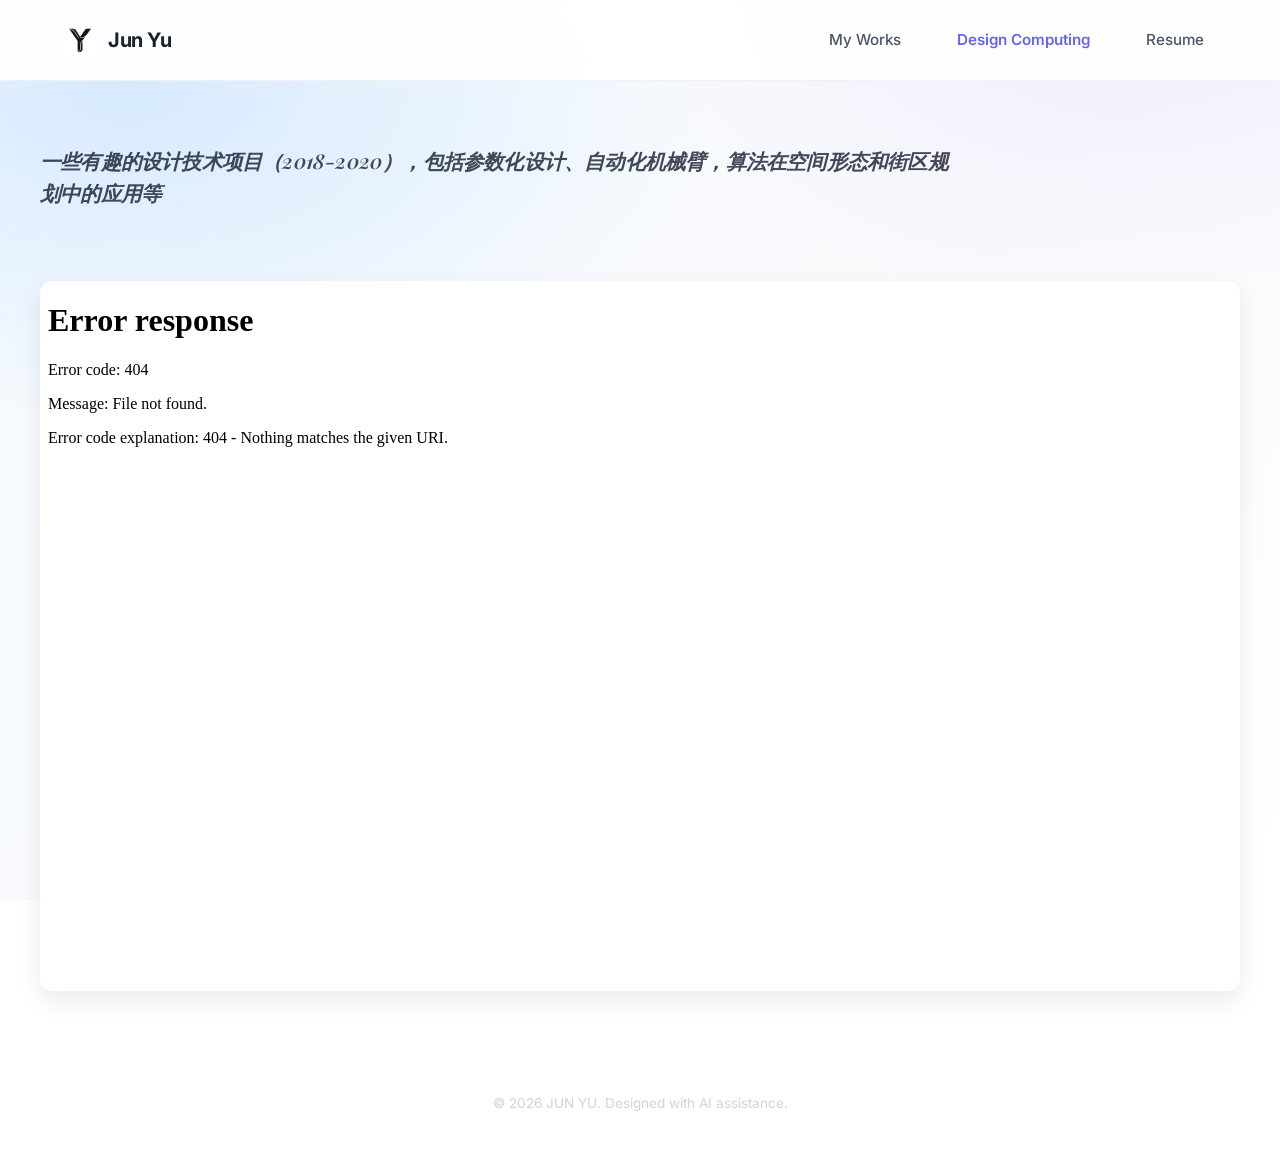
==== design-computing.html @ d3d0d689 "Update_homepage_and_design_computing" ====
<!DOCTYPE html>
<html lang="zh-CN">
<head>
    <meta charset="UTF-8">
    <meta name="viewport" content="width=device-width, initial-scale=1.0">
    <title>Design Computing - JUN YU</title>
    <link rel="icon" href="images/logo-y.png" type="image/png">
    <link rel="stylesheet" href="style.css">
    <link rel="preconnect" href="https://fonts.googleapis.com">
    <link rel="preconnect" href="https://fonts.gstatic.com" crossorigin>
    <link href="https://fonts.googleapis.com/css2?family=Inter:wght@300;400;500;600;700&family=Playfair+Display:ital,wght@0,400;0,600;1,400;1,600&display=swap" rel="stylesheet">
    <style>
        body {
            background:
                radial-gradient(900px 520px at 10% 10%, rgba(142, 197, 252, 0.30), rgba(255, 255, 255, 0) 65%),
                radial-gradient(900px 520px at 90% 0%, rgba(224, 195, 252, 0.26), rgba(255, 255, 255, 0) 60%),
                linear-gradient(135deg, rgba(246, 250, 255, 1) 0%, rgba(248, 250, 252, 1) 55%, #ffffff 100%);
            background-attachment: fixed;
        }
        .design-computing-section {
            padding: 40px 0 56px;
        }
        .dc-lead {
            margin: 24px 0 72px;
            max-width: 920px;
            margin-right: auto;
            font-family: "Playfair Display", serif;
            font-style: italic;
            font-weight: 600;
            font-size: clamp(1.18rem, 1.6vw, 1.55rem);
            line-height: 1.55;
            letter-spacing: 0.2px;
            color: rgba(15, 23, 42, 0.78);
            text-align: left;
        }
        .pdf-frame {
            width: 100%;
            height: calc(100vh - 190px);
            border: 0;
            border-radius: 12px;
            box-shadow: 0 10px 24px rgba(0,0,0,0.08);
            background: #fff;
        }
    </style>
</head>
<body>
    <header class="site-header">
        <div class="header-inner container">
            <a href="index.html" class="brand-group">
                <div class="logo-y">
                    <img src="images/logo-y.png" alt="Y Logo" class="logo-img">
                </div>
                <span class="designer-name">Jun Yu</span>
            </a>
            <nav class="main-nav">
                <a href="index.html#works" class="nav-link">My Works</a>
                <a href="design-computing.html" class="nav-link" style="color: var(--accent-color); font-weight: 600;">Design Computing</a>
                <a href="resume.html" class="nav-link">Resume</a>
            </nav>
        </div>
    </header>

    <main>
        <section class="design-computing-section container">
            <div class="dc-lead">一些有趣的设计技术项目（2018-2020），包括参数化设计、自动化机械臂，算法在空间形态和街区规划中的应用等</div>
            <iframe class="pdf-frame" src="images/Portfolio.pdf#toolbar=0&navpanes=0&scrollbar=0" title="Design Computing - Portfolio PDF"></iframe>
        </section>
    </main>

    <footer class="site-footer container">
        <div class="footer-content">
            <p>&copy; 2026 JUN YU. Designed with AI assistance.</p>
        </div>
    </footer>
</body>
</html>
---- style.css ----
:root {
    --text-primary: #1a202c;
    --text-secondary: #4a5568;
    --bg-primary: #ffffff;
    --bg-secondary: #f7fafc;
    --accent-color: #6366f1; /* Indigo/Purple from user request */
    --font-main: 'Inter', -apple-system, BlinkMacSystemFont, 'Segoe UI', Roboto, sans-serif;
}

* {
    margin: 0;
    padding: 0;
    box-sizing: border-box;
}

body {
    font-family: var(--font-main);
    color: var(--text-primary);
    line-height: 1.5;
    -webkit-font-smoothing: antialiased;
    /* Sticky footer setup */
    display: flex;
    flex-direction: column;
    min-height: 100vh;
}

main {
    flex: 1;
}

/* Typography */
h1, h2, h3, h4, h5, h6 {
    font-weight: 700;
    line-height: 1.2;
}

a {
    text-decoration: none;
    color: inherit;
}

/* Header & Nav */
.site-header {
    position: sticky;
    top: 0;
    background: rgba(255, 255, 255, 0.9);
    backdrop-filter: blur(10px);
    z-index: 100;
    border-bottom: 1px solid rgba(0,0,0,0.05);
}

.header-inner {
    height: 80px;
    display: flex;
    justify-content: space-between;
    align-items: center;
}

/* Also support simple <header> for other pages if needed */
header:not(.site-header) {
    padding: 20px 40px;
    display: flex;
    justify-content: space-between;
    align-items: center;
    position: sticky;
    top: 0;
    background: rgba(255, 255, 255, 0.9);
    backdrop-filter: blur(10px);
    z-index: 100;
}

.brand-group, .logo-container {
    display: flex;
    align-items: center;
    gap: 12px;
}

.logo-y, .logo-icon {
    height: 32px;
    width: auto;
    display: flex;
    align-items: center;
}

.logo-img {
    height: 100%;
    width: auto;
}

.designer-name, .logo-text {
    font-size: 1.25rem;
    font-weight: 700;
    letter-spacing: -0.5px;
}

.main-nav, nav ul {
    display: flex;
    gap: 32px;
    list-style: none;
}

.nav-link, nav a {
    font-size: 0.95rem;
    font-weight: 500;
    color: var(--text-secondary);
    transition: color 0.2s;
    padding: 8px 12px; /* Increased click area */
    display: inline-block; /* Ensure padding affects layout */
}

.nav-link:hover, .nav-link.active,
nav a:hover, nav a.active {
    color: var(--text-primary);
}

/* Container */
.container {
    max-width: 1200px;
    margin: 0 auto;
    padding: 0 24px;
}

/* Hero Section */
.hero-section {
    position: relative;
    z-index: 1; /* Ensure text is above wave */
    padding: 60px 0;
    padding-top: 40px; /* Moved down slightly */
}

.wave-background {
    position: absolute;
    top: 0;
    left: 0;
    width: 100%;
    z-index: 0;
    pointer-events: none;
    overflow: hidden;
}

.wave-background svg {
    width: 100%;
    height: auto;
    display: block;
    min-height: 500px; /* Ensure it covers enough height */
}

.hero {
    padding: 60px 0;
    min-height: 60vh;
    display: flex;
    align-items: center;
}

.hero-grid {
    display: grid;
    grid-template-columns: 1.2fr 0.8fr;
    gap: 60px;
    align-items: center;
}

.intro-text {
    max-width: 500px;
}

.greeting {
    font-size: 1.1rem;
    color: var(--text-secondary);
    margin-bottom: 16px;
    display: block;
}

.intro-heading {
    font-size: 28px;
    margin-bottom: 24px;
    letter-spacing: -1px;
}

.intro-desc {
    font-size: 1.1rem;
    color: var(--text-secondary);
    margin-bottom: 32px;
    line-height: 1.6;
}

.hero-img-container {
    width: 175px;
    height: 175px;
    border-radius: 50%;
    overflow: hidden;
    background-color: #f0f2f5;
    display: flex;
    justify-content: center;
    align-items: center;
    margin: 0 auto;
}

.hero-img {
    width: 100%;
    height: 100%;
    object-fit: cover;
}

/* Projects Section */
.projects {
    padding: 80px 0;
}

.section-header {
    margin-bottom: 32px;
}

.section-label {
    font-size: 0.8rem;
    text-transform: uppercase;
    letter-spacing: 1px;
    color: var(--text-secondary);
    font-weight: 600;
}

.project-grid {
    display: grid;
    grid-template-columns: repeat(auto-fill, minmax(350px, 1fr));
    gap: 40px;
}

.project-card {
    background: #fff;
    border-radius: 16px;
    overflow: hidden;
    box-shadow: 0 4px 20px rgba(0,0,0,0.05);
    transition: transform 0.3s ease, box-shadow 0.3s ease;
    display: flex;
    flex-direction: column;
}

.project-card:hover {
    transform: translateY(-5px);
    box-shadow: 0 10px 20px rgba(0,0,0,0.1);
}

.card-image-container {
    height: 200px;
    background-color: #f0f2f5;
    overflow: hidden;
    position: relative;
}

.project-cover-img {
    width: 100%;
    height: 100%;
    object-fit: cover;
    transition: transform 0.5s ease;
}

.project-card:hover .project-cover-img {
    transform: scale(1.05);
}

.card-content {
    padding: 24px;
    flex: 1;
    display: flex;
    flex-direction: column;
}

.card-title {
    font-size: 1.25rem;
    margin-bottom: 8px;
}

.card-desc {
    color: var(--text-secondary);
    font-size: 0.95rem;
    margin-bottom: 24px;
    flex: 1;
}

.card-footer {
    display: flex;
    justify-content: space-between;
    align-items: center;
    margin-top: auto;
}

.tag {
    font-size: 0.8rem;
    background-color: #f0f2f5;
    padding: 4px 10px;
    border-radius: 4px;
    color: var(--text-secondary);
    font-weight: 500;
}

.view-project-btn {
    width: 40px;
    height: 40px;
    border-radius: 50%;
    background-color: #fbbf24; /* Yellow accent */
    display: flex;
    align-items: center;
    justify-content: center;
    color: #fff;
    transition: background-color 0.2s;
}

.view-project-btn:hover {
    background-color: #f59e0b;
}

/* Detail Page Styles */
.detail-main {
    padding-top: 0; /* Removed padding since we have a banner now */
    padding-bottom: 100px;
}

.project-title-banner {
    width: 100%;
    background: linear-gradient(135deg, #E0C3FC 0%, #8EC5FC 100%); /* Light purple to blue gradient (Homepage style) */
    padding: 80px 0;
    margin-bottom: 60px;
}

.page-title {
    font-size: 2.5rem;
    margin-bottom: 0;
    text-align: center;
    color: #ffffff; /* White */
    /* Reset previous text gradient styles */
    background: none;
    -webkit-text-fill-color: initial;
    display: block;
    width: auto;
}

.detail-section {
    margin-bottom: 80px;
}

/* Final Result Styles */
.final-result-container {
    border-radius: 12px;
    overflow: hidden;
    box-shadow: 0 4px 20px rgba(0,0,0,0.1);
}

.detail-image.no-bottom-radius {
    border-bottom-left-radius: 0;
    border-bottom-right-radius: 0;
    margin-bottom: 0;
}

.result-stats-bar {
    background-color: #E0F2FE; /* Light Blue */
    color: #334155; /* Dark Slate */
    padding: 24px;
    display: flex;
    justify-content: center;
    align-items: center;
    font-size: 1.25rem;
    font-weight: 500;
}

.stats-label {
    margin-right: 12px;
    color: #475569; /* Slate 600 */
}

.stats-value-old {
    color: #94a3b8; /* Slate 400 */
    text-decoration: line-through;
}

.stats-arrow {
    margin: 0 16px;
    color: #3b82f6; /* Blue 500 */
}

.stats-value-new {
    color: #2563eb; /* Blue 600 */
    font-weight: 700;
    font-size: 1.4rem;
}

/* Specific margins to remove gap around optimization section */
.detail-section:has(+ .optimization-section) {
    margin-bottom: 0;
}

.optimization-section {
    background-color: #F3F0F9;
    padding: 80px 0; /* Increased padding for better visual */
    width: 100%;
    margin-bottom: 0;
}

/* Remove margin from the section following optimization if needed */
.optimization-section + .full-width-banner {
    margin-top: 0;
}

.section-title {
    font-size: 2rem;
    font-weight: 800;
    margin-bottom: 32px; /* Reduced from 40px */
    color: var(--text-primary);
    position: relative;
    padding-left: 24px;
}

.section-title::before {
    content: '';
    position: absolute;
    left: 0;
    top: 6px;
    bottom: 6px;
    width: 6px;
    background-color: #f97316; /* Orange 500 */
    border-radius: 3px;
}

.content-block {
    margin-bottom: 40px;
}

.subsection-title {
    font-size: 1.25rem;
    font-weight: 600;
    margin-bottom: 12px; /* Reduced from 24px */
    color: var(--text-primary);
}

.body-text {
    font-size: 1.05rem;
    color: var(--text-secondary);
    line-height: 1.7;
    margin-bottom: 24px;
}

/* Placeholders & Images */
.image-placeholder {
    width: 100%;
    background-color: #f0f2f5;
    border-radius: 8px;
    display: flex;
    align-items: center;
    justify-content: center;
    color: #a0aec0;
    font-size: 0.9rem;
    border: 1px dashed #cbd5e0;
}

.detail-image {
    width: 100%;
    height: auto;
    border-radius: 8px;
    display: block;
    box-shadow: 0 4px 6px -1px rgba(0, 0, 0, 0.05);
    /* background-color: #f0f2f5; Removed placeholder background */
    
    /* Enhanced clarity properties */
    image-rendering: -webkit-optimize-contrast;
    image-rendering: crisp-edges;
    transform: translateZ(0);
    filter: contrast(1.02) saturate(1.02);
    backface-visibility: hidden;
}

.full-width-placeholder {
    height: 400px;
}

.medium-placeholder {
    height: 300px;
}

.tall-placeholder {
    height: 100%;
    min-height: 300px;
}

/* Layouts */
.grid-2-col {
    display: grid;
    grid-template-columns: 1fr 1fr;
    gap: 40px;
}

.align-center {
    align-items: center;
}

.stack-col {
    display: flex;
    flex-direction: column;
    gap: 24px;
}

/* Full Width Banners */
.full-width-banner {
    width: 100vw;
    position: relative;
    left: 50%;
    right: 50%;
    margin-left: -50vw;
    margin-right: -50vw;
    padding: 60px 0;
    margin-bottom: 80px;
}

/* Remove margin when followed by optimization section */
.full-width-banner:has(+ .optimization-section) {
    margin-bottom: 0;
}

.black-banner {
    background-color: #111111;
    color: #ffffff;
}

.purple-banner {
    background-color: var(--accent-color);
    color: #ffffff;
}

.banner-content {
    display: grid;
    grid-template-columns: repeat(3, 1fr);
    gap: 40px;
    text-align: center;
}

.data-item {
    display: flex;
    flex-direction: column;
    align-items: center;
}

.data-value {
    font-size: 3rem;
    font-weight: 700;
    color: var(--accent-color);
    margin-bottom: 8px;
}

.data-label {
    font-size: 1rem;
    opacity: 0.8;
}

.banner-content-col {
    display: flex;
    flex-direction: column;
    gap: 24px;
}

.banner-title {
    font-size: 1.5rem;
    margin-bottom: 16px;
    font-weight: 700;
}

.idea-item {
    font-size: 1.2rem;
    line-height: 1.6;
}

.idea-bold {
    font-weight: 700;
    font-size: 1.3rem;
}

.pain-point-list {
    list-style: none;
    counter-reset: pain-points;
}

.pain-point-list li {
    position: relative;
    padding-left: 32px;
    margin-bottom: 20px;
    font-size: 1.1rem;
    color: var(--text-secondary);
}

.pain-point-list li::before {
    counter-increment: pain-points;
    content: counter(pain-points) ".";
    position: absolute;
    left: 0;
    font-weight: 600;
    color: var(--accent-color);
}

/* Full Width Strip */
.full-width-strip {
    width: 100%;
    padding: 40px 0;
}

.bg-light-gray {
    background-color: #f9fafb; /* Lighter gray */
}

/* Compare Labels */
.compare-item {
    position: relative;
    /* Add padding top to make space for label */
    padding-top: 40px;
}

.compare-label {
    position: absolute;
    top: 0;
    left: 0;
    padding: 6px 14px;
    border-radius: 9999px; /* Pill shape (full rounded) */
    font-size: 0.9rem;
    font-weight: 600;
    color: #fff;
    z-index: 10;
    /* Glassmorphism */
    backdrop-filter: blur(8px);
    -webkit-backdrop-filter: blur(8px);
    border: 1px solid rgba(255, 255, 255, 0.2);
    box-shadow: 0 4px 6px rgba(0, 0, 0, 0.05);
}

.label-before {
    background-color: rgba(100, 116, 139, 0.85); /* Slate gray with transparency */
}

.label-after {
    background-color: rgba(96, 165, 250, 0.85); /* Light blue with transparency */
}

/* Lightbox */
.lightbox {
    position: fixed;
    top: 0;
    left: 0;
    width: 100%;
    height: 100%;
    background-color: rgba(0, 0, 0, 0.9);
    display: none;
    justify-content: center;
    align-items: center;
    z-index: 1000;
    cursor: zoom-out;
    opacity: 0;
    transition: opacity 0.3s ease;
}

.lightbox.active {
    display: flex;
    opacity: 1;
}

.lightbox-img {
    max-width: 90%;
    max-height: 90%;
    object-fit: contain;
    border-radius: 4px;
    box-shadow: 0 0 20px rgba(0,0,0,0.5);
    transform: scale(0.95);
    transition: transform 0.3s ease;
}

.lightbox.active .lightbox-img {
    transform: scale(1);
}

.lightbox-close {
    position: absolute;
    top: 20px;
    right: 30px;
    color: white;
    font-size: 40px;
    cursor: pointer;
    z-index: 1001;
    line-height: 1;
}

.lightbox-close:hover {
    color: #f0f0f0;
}

/* Make images clickable */
.detail-image {
    cursor: zoom-in;
    transition: transform 0.2s;
}

.detail-image:hover {
    transform: scale(1.01);
}

.detail-image.no-bg {
    background-color: transparent;
    box-shadow: none;
}

/* Footer */
.site-footer, footer {
    padding: 40px 0;
    text-align: center;
    font-size: 0.85rem;
    color: #cbd5e1; /* Light grey */
    margin-top: auto;
}

/* Responsive */
@media (max-width: 900px) {
    .hero-grid {
        grid-template-columns: 1fr;
        gap: 40px;
    }
    
    .intro-heading {
        font-size: 28px;
    }
    
    .project-item {
        margin-bottom: 40px;
    }

    .grid-2-col {
        grid-template-columns: 1fr;
    }
    
    .banner-content {
        grid-template-columns: 1fr;
        gap: 40px;
    }
}

/* Reconstructed Styles from Recent Session */

/* Custom Number Badge for KOL Project */
.number-badge-blue {
    display: inline-flex;
    justify-content: center;
    align-items: center;
    width: 28px;
    height: 28px;
    background-color: #e0f2fe; /* Light blue 100 */
    color: #0284c7; /* Blue 600 */
    border-radius: 50%;
    font-weight: 700;
    font-size: 1rem;
    margin-right: 12px;
    flex-shrink: 0; /* Prevent shrinking if text is long */
}

.list-item-row {
    display: flex;
    align-items: flex-start;
    margin-bottom: 16px;
    font-size: 1.1rem;
    color: var(--text-secondary);
    line-height: 1.6;
}

.placeholder-box {
    width: 100%;
    height: 300px; /* Default height */
    background-color: #FFF9C4; /* Pale yellow */
    display: flex;
    justify-content: center;
    align-items: center;
    color: #9ca3af;
    font-size: 1.2rem;
    border-radius: 8px;
    margin: 24px 0;
    border: 2px dashed #e2e8f0;
}

/* Content Images - Responsive & Centered */
.content-img {
    display: block;
    max-width: 100%;
    height: auto; /* Maintain aspect ratio */
    margin: 32px auto; /* Center horizontally with vertical spacing */
    border-radius: 8px;
    box-shadow: none;
    cursor: zoom-in; /* Indicate click to zoom */
    transition: transform 0.2s;
}

.content-img:hover {
    transform: scale(1.01);
}

.width-80-left {
    max-width: 80% !important;
    margin-left: auto !important; /* Center align */
    margin-right: auto !important; /* Center align */
}

.highlight-bracket {
    font-weight: 700;
    color: var(--text-primary);
}

/* Banner Info Card */
.banner-info-card {
    background-color: rgba(255, 247, 237, 0.9); /* Orange-50 with 90% opacity */
    backdrop-filter: blur(8px); /* Optional: adds a nice blur effect */
    border-radius: 12px;
    padding: 20px 40px;
    display: grid;
    grid-template-columns: repeat(3, 1fr);
    width: 840px;
    gap: 0;
    margin-top: 24px;
    margin-left: auto;
    margin-right: auto;
    box-shadow: 0 4px 6px -1px rgba(0, 0, 0, 0.05);
}

.info-card-item {
    padding: 0 24px;
    display: flex;
    flex-direction: column;
    gap: 8px;
    text-align: left;
}

.info-card-item:not(:last-child) {
    border-right: 1px solid #fed7aa; /* Orange-200 */
}

.info-value {
    font-size: 1.25rem;
    font-weight: 600;
    color: #1f2937; /* Gray-800 */
    line-height: 1.2;
}

.info-label {
    font-size: 0.875rem;
    color: #9ca3af; /* Gray-400 */
}

@media (max-width: 768px) {
    .banner-info-card {
        flex-direction: column;
        padding: 24px;
        width: 90%;
        gap: 24px;
    }

    .info-card-item {
        padding: 0;
        text-align: center;
        align-items: center;
    }

    .info-card-item:not(:last-child) {
        border-right: none;
        border-bottom: 1px solid #fed7aa;
        padding-bottom: 24px;
    }
}

/* Project Specific Banner */
.merchant-limit-banner {
    background: linear-gradient(135deg, #fdba74 0%, #fb923c 100%); /* Warm Orange Gradient */
    position: relative;
    overflow: hidden;
    padding: 0;
    text-align: center;
    height: 280px;
    display: flex;
    flex-direction: column;
    justify-content: center;
    margin-bottom: 60px; /* Add space below banner */
}

.merchant-limit-banner .page-title {
    color: white;
    font-size: 3rem;
    font-weight: 700;
    margin-bottom: 0;
}

.kol-banner {
    background: linear-gradient(135deg, #eff6ff 0%, #dbeafe 100%); /* Light Blue Gradient (Blue-50 to Blue-100) */
    position: relative;
    overflow: hidden;
    height: 280px;
    display: flex;
    flex-direction: column;
    justify-content: center;
    margin-bottom: 60px;
    text-align: center;
}

.kol-banner .page-title {
    color: #5482a3; /* Muted Steel Blue */
    font-size: 3rem;
    font-weight: 700;
    margin-bottom: 0;
    z-index: 2;
}

/* Specific Info Card styles for KOL banner */
.kol-banner .banner-info-card {
    background-color: rgba(255, 255, 255, 0.6);
    margin-top: 24px;
    z-index: 2;
}

.kol-banner .info-card-item:not(:last-child) {
    border-right: 1px solid #bfdbfe; /* Blue-200 */
}

@media (max-width: 768px) {
    .kol-banner .info-card-item:not(:last-child) {
        border-right: none;
        border-bottom: 1px solid #bfdbfe;
    }
}

.flow-background {
    position: absolute;
    top: 0;
    left: 0;
    width: 100%;
    height: 100%;
    z-index: 1;
    opacity: 0.6;
}

/* Spacing Utilities */
.mt-loose {
    margin-top: 40px !important;
}

.mt-xl {
    margin-top: 80px !important;
}

.mb-tight {
    margin-bottom: 4px !important;
}

.mt-tight {
    margin-top: 8px !important;
}

/* Width & Alignment Utilities */
.width-60 {
    max-width: 60% !important;
    margin: 0 auto; /* Center by default */
}

.width-70 {
    max-width: 70% !important;
}

.width-80 {
    max-width: 80% !important;
    margin: 0 auto; /* Center by default */
}

.width-85 {
    max-width: 85% !important;
}

.auto-width {
    width: auto !important;
    max-width: 100%;
    margin: 0 auto; /* Center by default */
}

.align-left {
    margin-left: 0 !important;
    margin-right: auto !important;
}

/* Full Width Sections & Backgrounds */
.full-width-section {
    width: 100vw;
    position: relative;
    left: 50%;
    right: 50%;
    margin-left: -50vw;
    margin-right: -50vw;
    padding: 60px 0;
    margin-bottom: 80px;
}

.bg-light-purple {
    background-color: #faf5ff;
}

.bg-light-blue {
    background-color: #f6faff;
}

.bg-light-yellow {
    background-color: #fffbeb;
}

.bg-light-orange {
    background-color: #fff7ed;
}

/* Typography Colors */
.text-blue {
    color: #3b82f6;
    font-weight: 700;
}

.text-orange {
    color: #f97316;
    font-weight: 700;
}

.text-purple-bold {
    color: #7c3aed; /* Purple 600 */
    font-weight: 700;
}

.summary-text-bold {
    font-size: 1.5rem;
    font-weight: 700;
    text-align: center;
    color: #fff;
}

.remark-box {
    background-color: #f8fafc;
    border-left: 4px solid #94a3b8;
    padding: 16px;
    margin: 16px 0;
    color: #64748b;
}

.remark-text {
    font-size: 0.9rem;
    color: #94a3b8;
    margin-top: 8px;
    font-style: italic;
}

/* Gradient Heading for Review Section */
.gradient-heading {
    display: inline-block;
    background: linear-gradient(90deg, #ffedd5 0%, rgba(255, 255, 255, 0) 100%); /* Orange-100 fading out */
    color: #f97316; /* Orange-500 */
    padding: 10px 24px;
    border-radius: 9999px; /* Pill shape */
    font-size: 1.25rem;
    font-weight: 700;
    margin-bottom: 16px;
    width: 100%; /* Make it full width for the gradient effect */
}

/* KOL Project Specific Overrides */
.kol-section-title {
    font-size: 1.75rem !important; /* Slightly smaller than 2rem */
}

.kol-section-title::before {
    background-color: #3b82f6 !important; /* Blue 500 */
}

/* Indented body text for Review Section */
.review-body-text {
    text-indent: 1em; /* Indent first line by 1 character */
    color: #718096; /* Lighter than --text-secondary (#4a5568) */
}

/* Image Utilities */
.no-shadow {
    box-shadow: none !important;
}

/* Image Switcher Styles */
.tab-image-container {
    background: #fff;
    border-radius: 8px; /* Keep top corners smaller or update all */
    border-bottom-left-radius: 24px; /* Purely round bottom corners */
    border-bottom-right-radius: 24px;
    overflow: hidden;
    box-shadow: 0 4px 6px -1px rgba(0, 0, 0, 0.05);
    margin-bottom: 40px;
}

.image-display img {
    width: 100%;
    display: block;
    margin: 0;
    border-bottom-left-radius: 0;
    border-bottom-right-radius: 0;
}

.tab-controls {
    display: flex;
    background-color: #f9fafb; /* Light gray bg for tab bar */
    padding: 10px;
    gap: 10px;
    overflow-x: auto; /* Allow scroll on small screens */
    /* Ensure the background follows the container's radius if not clipped properly, 
       but overflow:hidden on container handles it. */
}

.tab-item {
    flex: 1;
    text-align: center;
    padding: 12px 16px; /* Increased horizontal padding for pill shape */
    font-size: 0.95rem;
    color: var(--text-secondary);
    cursor: pointer;
    border-radius: 9999px; /* Purely round (pill shape) */
    transition: all 0.2s;
    font-weight: 500;
    white-space: nowrap;
}

.tab-item:hover {
    background-color: #e5e7eb;
}

.tab-item.active {
    background-color: #f97316; /* Orange 500 */
    color: white;
}
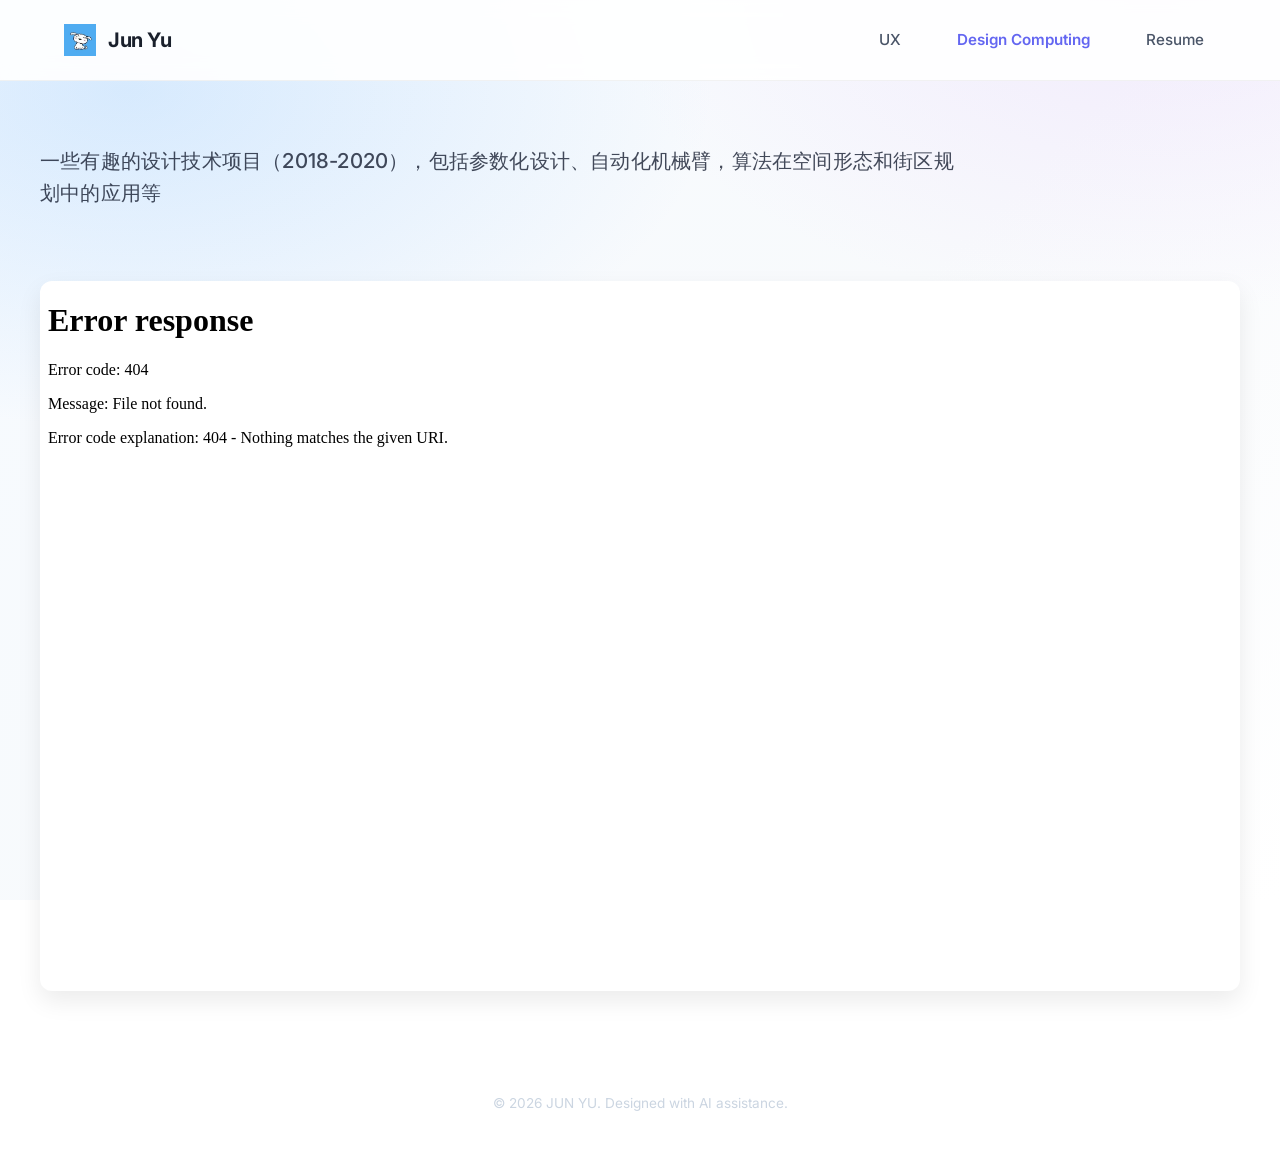
==== commit d3a22db3: "Sync Design Computing header and lead style" ====
--- a/design-computing.html
+++ b/design-computing.html
@@ -24,9 +24,9 @@
             margin: 24px 0 72px;
             max-width: 920px;
             margin-right: auto;
-            font-family: "Playfair Display", serif;
-            font-style: italic;
-            font-weight: 600;
+            font-family: "Inter", sans-serif;
+            font-style: normal;
+            font-weight: 500;
             font-size: clamp(1.18rem, 1.6vw, 1.55rem);
             line-height: 1.55;
             letter-spacing: 0.2px;
@@ -53,7 +53,7 @@
                 <span class="designer-name">Jun Yu</span>
             </a>
             <nav class="main-nav">
-                <a href="index.html#works" class="nav-link">My Works</a>
+                <a href="index.html#works" class="nav-link">UX</a>
                 <a href="design-computing.html" class="nav-link" style="color: var(--accent-color); font-weight: 600;">Design Computing</a>
                 <a href="resume.html" class="nav-link">Resume</a>
             </nav>
--- a/style.css
+++ b/style.css
@@ -123,9 +123,35 @@
 /* Hero Section */
 .hero-section {
     position: relative;
-    z-index: 1; /* Ensure text is above wave */
+    z-index: 1;
     padding: 60px 0;
     padding-top: 40px; /* Moved down slightly */
+}
+
+.hero-banner {
+    width: 100%;
+    padding: 0;
+    background-image: url("images/home-hero-bg.png");
+    background-repeat: no-repeat;
+    background-size: cover;
+    background-position: center;
+    height: 480px;
+}
+
+.hero-banner-content {
+    min-height: 480px;
+    display: flex;
+    align-items: flex-end;
+    padding-top: 0;
+    padding-bottom: 44px;
+}
+
+.hero-banner .hero-text {
+    max-width: 760px;
+}
+
+.hero-banner .hero-img-container {
+    margin: 0 0 18px 0;
 }
 
 .wave-background {
@@ -136,13 +162,53 @@
     z-index: 0;
     pointer-events: none;
     overflow: hidden;
+    height: 520px;
+    background: linear-gradient(180deg, rgba(250, 251, 255, 0.92) 0%, #ffffff 78%);
+    isolation: isolate;
+}
+
+.wave-background::before,
+.wave-background::after {
+    content: "";
+    position: absolute;
+    inset: auto;
+    z-index: 0;
+    border-radius: 999px;
+    filter: blur(60px);
+    opacity: 0.85;
+    transform: translateZ(0);
+}
+
+.wave-background::before {
+    width: 760px;
+    height: 520px;
+    left: -260px;
+    top: -260px;
+    background:
+        radial-gradient(circle at 65% 65%, rgba(167, 139, 250, 0.70) 0%, rgba(167, 139, 250, 0.00) 68%),
+        radial-gradient(circle at 30% 40%, rgba(147, 197, 253, 0.26) 0%, rgba(147, 197, 253, 0.00) 70%);
+    transform: rotate(-10deg);
+}
+
+.wave-background::after {
+    width: 1120px;
+    height: 680px;
+    right: -420px;
+    top: -320px;
+    background:
+        radial-gradient(circle at 35% 55%, rgba(129, 140, 248, 0.62) 0%, rgba(129, 140, 248, 0.00) 70%),
+        radial-gradient(circle at 70% 40%, rgba(56, 189, 248, 0.22) 0%, rgba(56, 189, 248, 0.00) 68%);
+    transform: rotate(8deg);
 }
 
 .wave-background svg {
-    width: 100%;
-    height: auto;
+    position: absolute;
+    inset: 0;
+    z-index: 1;
+    width: 100%;
+    height: 100%;
     display: block;
-    min-height: 500px; /* Ensure it covers enough height */
+    opacity: 1;
 }
 
 .hero {
@@ -218,20 +284,43 @@
     font-weight: 600;
 }
 
+.section-label--recent {
+    font-size: 14px;
+    text-transform: none;
+    letter-spacing: 0;
+    color: rgba(74, 85, 104, 0.75);
+    font-weight: 400;
+}
+
 .project-grid {
     display: grid;
-    grid-template-columns: repeat(auto-fill, minmax(350px, 1fr));
-    gap: 40px;
+    grid-template-columns: 1fr;
+    gap: 28px;
+    position: relative;
+    padding-top: 32px;
+}
+
+.project-grid::before {
+    content: "近期项目";
+    position: absolute;
+    left: 0;
+    top: 0;
+    font-size: 14px;
+    color: rgba(74, 85, 104, 0.75);
+    font-weight: 400;
 }
 
 .project-card {
     background: #fff;
-    border-radius: 16px;
+    border-radius: 20px;
     overflow: hidden;
     box-shadow: 0 4px 20px rgba(0,0,0,0.05);
     transition: transform 0.3s ease, box-shadow 0.3s ease;
     display: flex;
-    flex-direction: column;
+    flex-direction: row-reverse;
+    align-items: stretch;
+    width: 100%;
+    height: 360px;
 }
 
 .project-card:hover {
@@ -240,7 +329,8 @@
 }
 
 .card-image-container {
-    height: 200px;
+    flex: 0 0 calc(54% + 120px);
+    height: 100%;
     background-color: #f0f2f5;
     overflow: hidden;
     position: relative;
@@ -265,21 +355,36 @@
 }
 
 .card-title {
-    font-size: 1.25rem;
-    margin-bottom: 8px;
+    font-size: 32px;
+    margin-bottom: 14px;
+    letter-spacing: -0.6px;
 }
 
 .card-desc {
     color: var(--text-secondary);
     font-size: 0.95rem;
     margin-bottom: 24px;
+    position: relative;
+    padding-top: 18px;
     flex: 1;
 }
 
+.card-desc::before {
+    content: "";
+    position: absolute;
+    width: 28px;
+    height: 3px;
+    left: 0;
+    top: 6px;
+    border-radius: 999px;
+    background-color: #fbbf24;
+}
+
 .card-footer {
     display: flex;
-    justify-content: space-between;
-    align-items: center;
+    flex-direction: column;
+    align-items: flex-start;
+    gap: 16px;
     margin-top: auto;
 }
 
@@ -732,6 +837,26 @@
         grid-template-columns: 1fr;
         gap: 40px;
     }
+
+    .project-card {
+        flex-direction: column;
+        width: 100%;
+        height: auto;
+    }
+
+    .card-image-container {
+        flex: none;
+        height: 220px;
+    }
+
+    .card-title {
+        font-size: 28px;
+    }
+
+    .hero-banner-content {
+        min-height: 420px;
+        padding-bottom: 28px;
+    }
 }
 
 /* Reconstructed Styles from Recent Session */
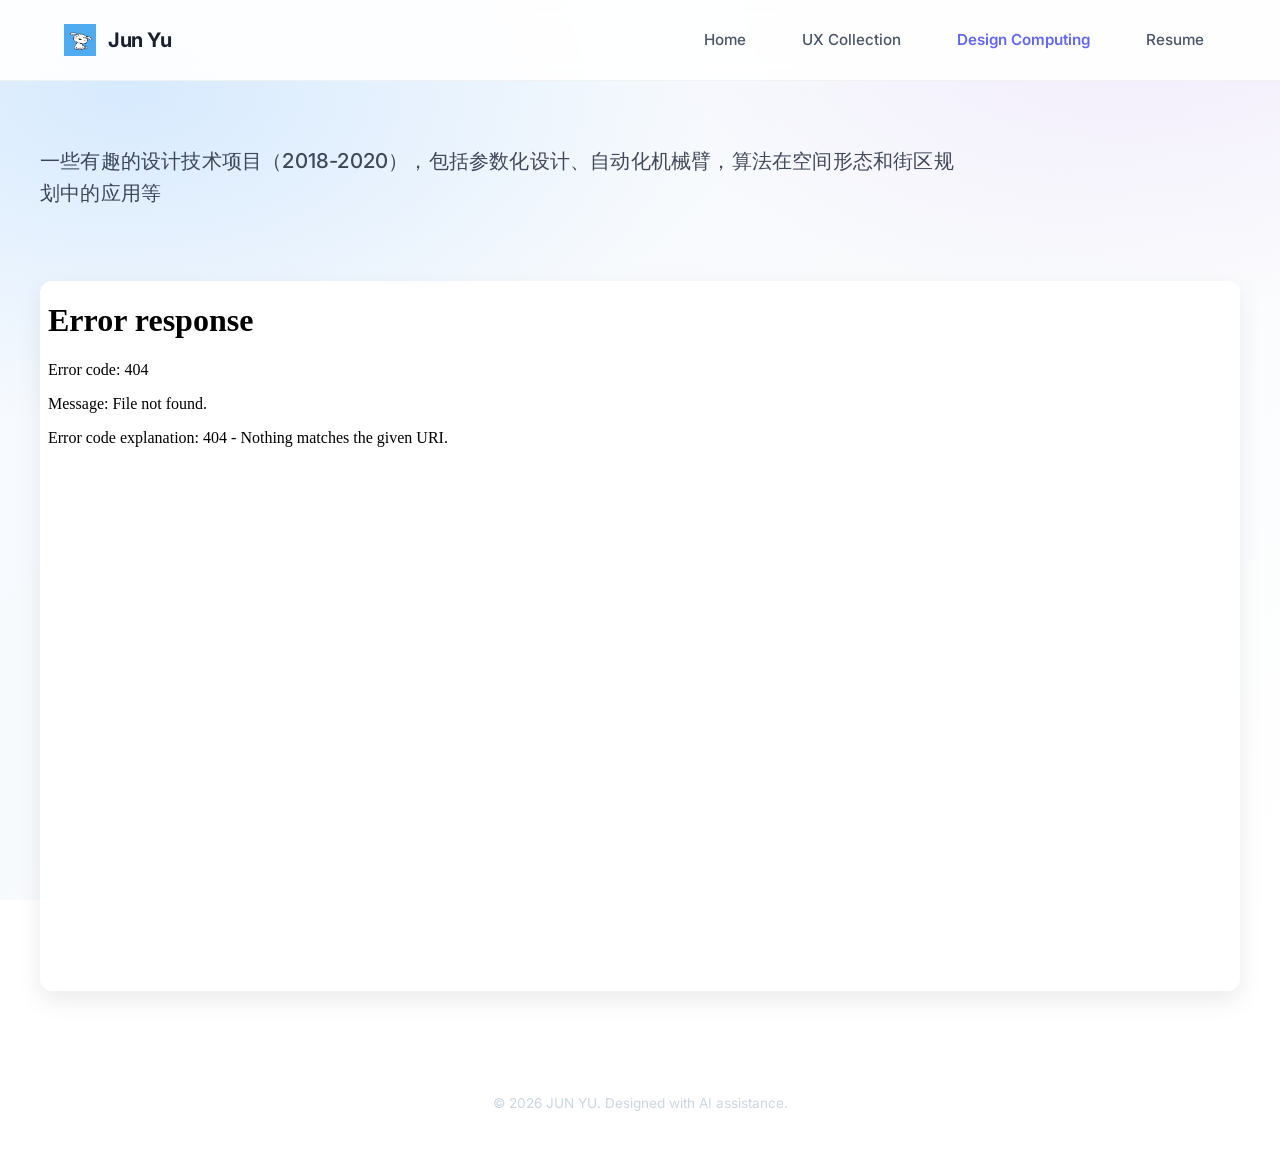
==== commit 1a20e02c: "Add UX Collection page and update nav" ====
--- a/design-computing.html
+++ b/design-computing.html
@@ -53,8 +53,9 @@
                 <span class="designer-name">Jun Yu</span>
             </a>
             <nav class="main-nav">
-                <a href="index.html#works" class="nav-link">UX</a>
-                <a href="design-computing.html" class="nav-link" style="color: var(--accent-color); font-weight: 600;">Design Computing</a>
+                <a href="index.html" class="nav-link">Home</a>
+                <a href="ux-collection.html" class="nav-link">UX Collection</a>
+                <a href="design-computing.html" class="nav-link active">Design Computing</a>
                 <a href="resume.html" class="nav-link">Resume</a>
             </nav>
         </div>
--- a/style.css
+++ b/style.css
@@ -108,9 +108,15 @@
     display: inline-block; /* Ensure padding affects layout */
 }
 
-.nav-link:hover, .nav-link.active,
-nav a:hover, nav a.active {
+.nav-link:hover,
+nav a:hover {
     color: var(--text-primary);
+}
+
+.nav-link.active,
+nav a.active {
+    color: var(--accent-color);
+    font-weight: 600;
 }
 
 /* Container */
@@ -1253,3 +1259,150 @@
     background-color: #f97316; /* Orange 500 */
     color: white;
 }
+
+.ux-collection-section {
+    padding: 40px 0 80px;
+}
+
+.ux-collection-filters {
+    display: flex;
+    gap: 12px;
+    flex-wrap: wrap;
+    margin: 16px 0 28px;
+}
+
+.ux-filter {
+    border: 1px solid rgba(99, 102, 241, 0.55);
+    color: var(--accent-color);
+    background: rgba(99, 102, 241, 0.06);
+    padding: 6px 14px;
+    border-radius: 999px;
+    font-weight: 600;
+    font-size: 0.9rem;
+    cursor: pointer;
+    transition: background-color 0.2s, color 0.2s, border-color 0.2s;
+}
+
+.ux-filter.active {
+    background: var(--accent-color);
+    color: #ffffff;
+    border-color: var(--accent-color);
+}
+
+.ux-collection-layout {
+    display: grid;
+    grid-template-columns: 240px 1fr;
+    gap: 40px;
+    align-items: start;
+}
+
+.ux-collection-sidebar {
+    position: sticky;
+    top: 108px;
+}
+
+.ux-collection-nav {
+    display: flex;
+    flex-direction: column;
+    gap: 12px;
+    padding-left: 16px;
+    border-left: 1px solid rgba(148, 163, 184, 0.35);
+}
+
+.ux-collection-link {
+    display: flex;
+    align-items: center;
+    gap: 10px;
+    padding: 6px 0;
+    color: rgba(74, 85, 104, 0.85);
+    font-weight: 500;
+    transition: color 0.2s;
+}
+
+.ux-collection-dot {
+    width: 10px;
+    height: 10px;
+    border-radius: 50%;
+    border: 2px solid rgba(148, 163, 184, 0.75);
+    background: transparent;
+    flex-shrink: 0;
+    transition: background-color 0.2s, border-color 0.2s, box-shadow 0.2s;
+}
+
+.ux-collection-link.active {
+    color: var(--text-primary);
+    font-weight: 600;
+}
+
+.ux-collection-link.active .ux-collection-dot {
+    background: var(--accent-color);
+    border-color: var(--accent-color);
+    box-shadow: 0 0 0 4px rgba(99, 102, 241, 0.18);
+}
+
+.ux-item {
+    padding: 10px 0 52px;
+    border-bottom: 1px solid rgba(148, 163, 184, 0.25);
+    scroll-margin-top: 108px;
+}
+
+.ux-item:last-child {
+    border-bottom: 0;
+}
+
+.ux-item-title {
+    font-size: 28px;
+    font-weight: 800;
+    margin-bottom: 8px;
+    letter-spacing: -0.6px;
+}
+
+.ux-item-meta {
+    display: inline-flex;
+    align-items: center;
+    gap: 10px;
+    font-size: 0.95rem;
+    color: rgba(74, 85, 104, 0.85);
+    margin-bottom: 18px;
+}
+
+.ux-item-placeholder {
+    width: 100%;
+    height: 420px;
+    border-radius: 14px;
+    border: 1px solid rgba(148, 163, 184, 0.28);
+    background: #ffffff;
+    object-fit: cover;
+    display: block;
+}
+
+.is-hidden {
+    display: none !important;
+}
+
+@media (max-width: 900px) {
+    .ux-collection-layout {
+        grid-template-columns: 1fr;
+        gap: 28px;
+    }
+
+    .ux-collection-sidebar {
+        position: relative;
+        top: auto;
+    }
+
+    .ux-collection-nav {
+        flex-direction: row;
+        overflow-x: auto;
+        padding-left: 0;
+        border-left: 0;
+        border-bottom: 1px solid rgba(148, 163, 184, 0.25);
+        padding-bottom: 12px;
+        gap: 16px;
+    }
+
+    .ux-collection-link {
+        padding: 6px 2px;
+        white-space: nowrap;
+    }
+}
